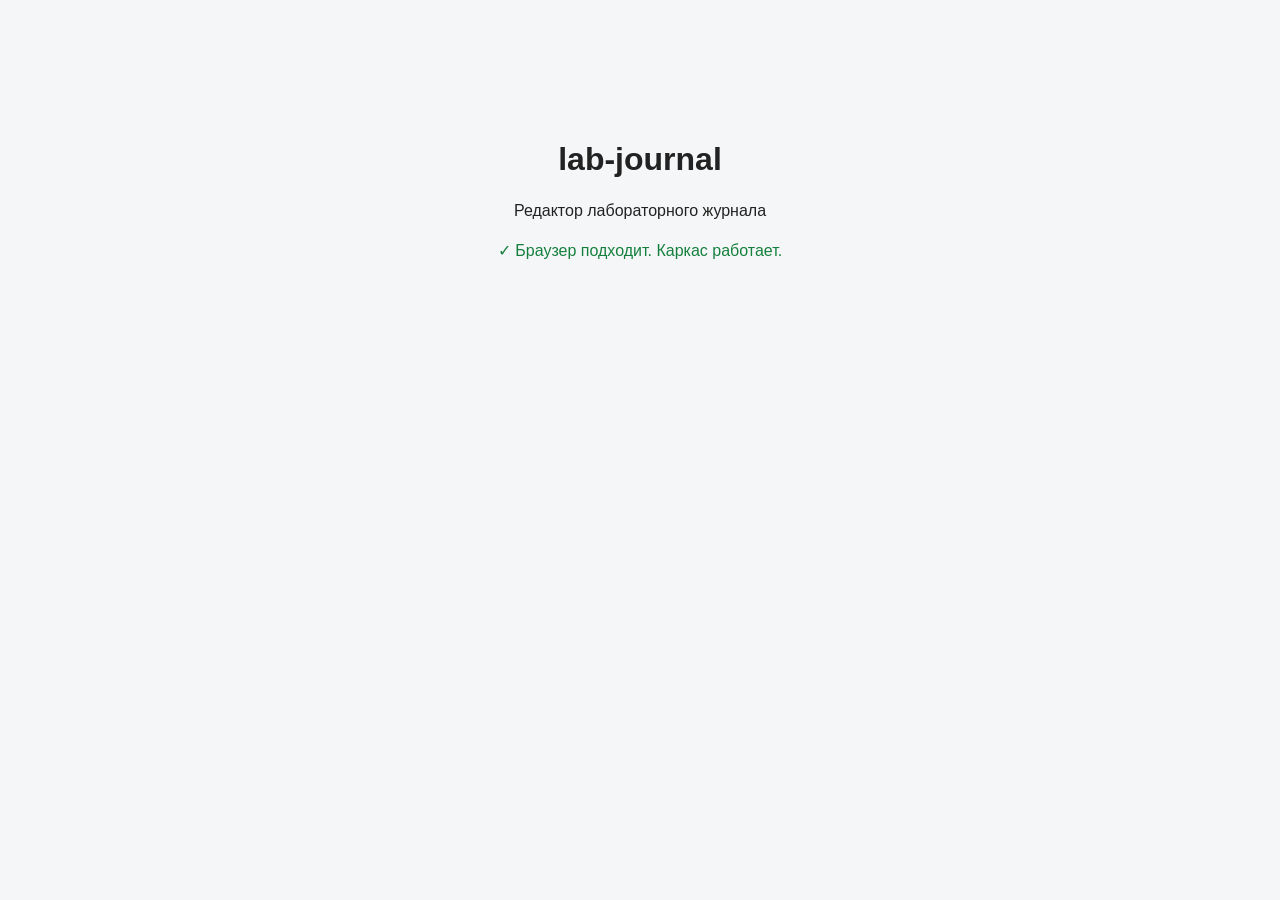
==== index.html @ 5446e58a "Каркас проекта" ====
<!DOCTYPE html>
<html lang="ru">
<head>
<meta charset="UTF-8">
<meta name="viewport" content="width=device-width, initial-scale=1.0">
<title>lab-journal</title>
<link rel="stylesheet" href="src/style.css">
</head>
<body>
<main class="start">
  <h1>lab-journal</h1>
  <p>Редактор лабораторного журнала</p>
  <p id="check"></p>
</main>
<script src="src/app.js"></script>
</body>
</html>
---- src/style.css ----
body{font-family:-apple-system,BlinkMacSystemFont,"Segoe UI",Roboto,sans-serif;margin:0;background:#f5f6f8;color:#222;line-height:1.5}
.start{max-width:640px;margin:15vh auto;padding:0 24px;text-align:center}
.start h1{margin:0 0 8px;font-size:32px}
.ok{color:#15803d}
.bad{color:#b91c1c}
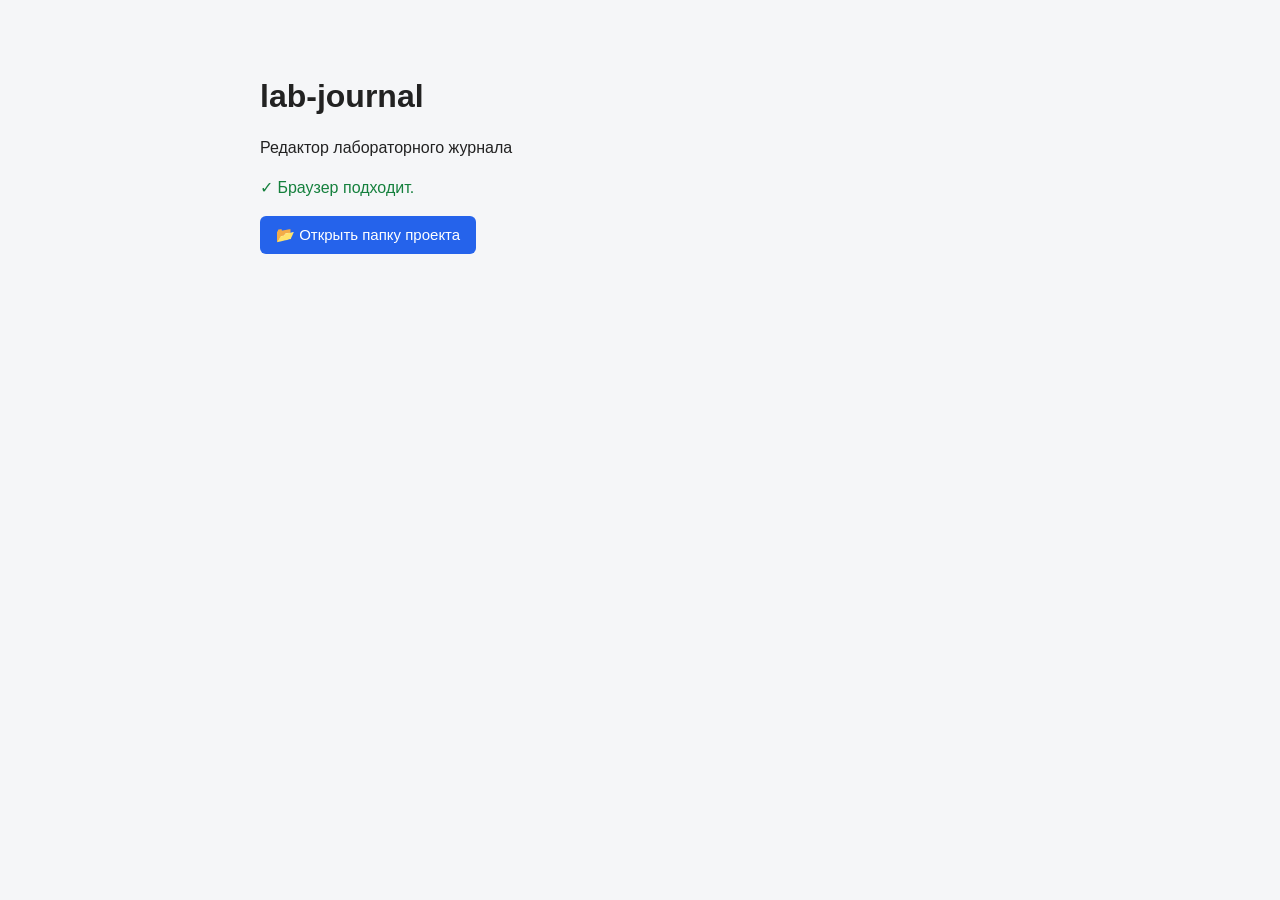
==== commit 4c5a1500: "Формат данных, импорт старого журнала" ====
--- a/index.html
+++ b/index.html
@@ -11,7 +11,21 @@
   <h1>lab-journal</h1>
   <p>Редактор лабораторного журнала</p>
   <p id="check"></p>
+  <button id="open" class="btn">📂 Открыть папку проекта</button>
+
+  <section id="project" hidden>
+    <h2 id="pname"></h2>
+    <p id="pstate"></p>
+    <ol id="plist"></ol>
+    <button id="convert" class="btn" hidden>Преобразовать в новый формат</button>
+    <button id="create" class="btn" hidden>Создать пустой журнал</button>
+    <p id="msg"></p>
+  </section>
 </main>
+<script src="src/format.js"></script>
+<script src="src/view.js"></script>
+<script src="src/legacy.js"></script>
+<script src="src/disk.js"></script>
 <script src="src/app.js"></script>
 </body>
 </html>
--- a/src/style.css
+++ b/src/style.css
@@ -1,5 +1,10 @@
 body{font-family:-apple-system,BlinkMacSystemFont,"Segoe UI",Roboto,sans-serif;margin:0;background:#f5f6f8;color:#222;line-height:1.5}
-.start{max-width:640px;margin:15vh auto;padding:0 24px;text-align:center}
-.start h1{margin:0 0 8px;font-size:32px}
+.start{max-width:760px;margin:8vh auto;padding:0 24px}
+.start h1{margin:0 0 4px;font-size:32px}
+.btn{background:#2563eb;color:#fff;border:0;border-radius:6px;padding:10px 16px;font-size:15px;cursor:pointer;margin-right:8px}
+.btn:hover{background:#1d4ed8}
+.btn:disabled{background:#9ca3af;cursor:not-allowed}
+#project{margin-top:28px;background:#fff;border:1px solid #e2e4e8;border-radius:8px;padding:8px 20px 20px}
+#plist{padding-left:22px;font-size:14px}
 .ok{color:#15803d}
 .bad{color:#b91c1c}
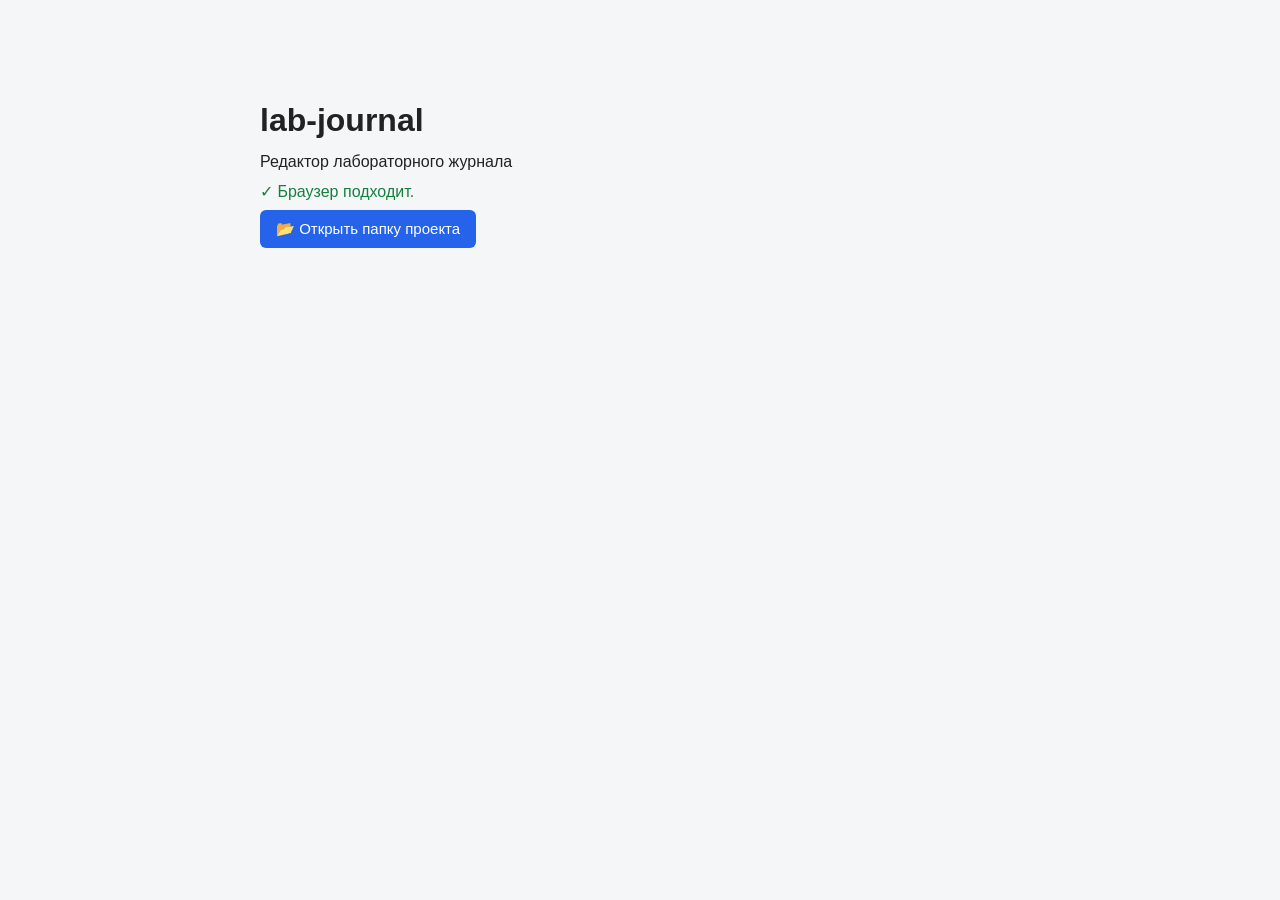
==== commit 4575d6ef: "README, финальная версия" ====
--- a/index.html
+++ b/index.html
@@ -7,7 +7,9 @@
 <link rel="stylesheet" href="src/style.css">
 </head>
 <body>
-<main class="start">
+
+<!-- Стартовый экран -->
+<main class="start" id="start">
   <h1>lab-journal</h1>
   <p>Редактор лабораторного журнала</p>
   <p id="check"></p>
@@ -22,10 +24,41 @@
     <p id="msg"></p>
   </section>
 </main>
+
+<!-- Редактор -->
+<div id="editor" hidden>
+  <div id="bar">
+    <button data-f="toc" title="Оглавление">☰</button>
+    <button id="back">← Проекты</button>
+    <b id="pname2"></b>
+    <span class="sep"></span>
+    <button data-c="bold" title="Жирный"><b>B</b></button>
+    <button data-c="italic" title="Курсив"><i>I</i></button>
+    <button data-c="insertUnorderedList" title="Список">•</button>
+    <button data-c="insertOrderedList" title="Нумерованный список">1.</button>
+    <button data-c="subscript" title="Нижний индекс">x₂</button>
+    <button data-c="superscript" title="Верхний индекс">x²</button>
+    <button data-c="h2" title="Заголовок">H</button>
+    <span class="sep"></span>
+    <button data-f="exp">+ Эксперимент</button>
+    <button data-f="txt">+ Текст</button>
+    <span class="sep"></span>
+    <button data-f="save" title="Ctrl+S">💾</button>
+    <span id="st"></span>
+  </div>
+  <nav id="toc"><div class="tochead"><b>Журнал</b><button id="tocx" title="Закрыть">×</button></div><div id="toclist"></div></nav>
+  <header><h1 id="T" class="ed plain" data-ph="Название журнала"></h1><p id="S" class="subtitle ed plain" data-ph="Подзаголовок"></p></header>
+  <main id="doc"></main>
+</div>
+
+<dialog id="dlg"></dialog>
+<div class="lightbox"><img alt=""></div>
+
 <script src="src/format.js"></script>
 <script src="src/view.js"></script>
 <script src="src/legacy.js"></script>
 <script src="src/disk.js"></script>
+<script src="src/editor.js"></script>
 <script src="src/app.js"></script>
 </body>
 </html>
--- a/src/style.css
+++ b/src/style.css
@@ -1,4 +1,4 @@
-body{font-family:-apple-system,BlinkMacSystemFont,"Segoe UI",Roboto,sans-serif;margin:0;background:#f5f6f8;color:#222;line-height:1.5}
+/* Стартовый экран */
 .start{max-width:760px;margin:8vh auto;padding:0 24px}
 .start h1{margin:0 0 4px;font-size:32px}
 .btn{background:#2563eb;color:#fff;border:0;border-radius:6px;padding:10px 16px;font-size:15px;cursor:pointer;margin-right:8px}
@@ -8,3 +8,88 @@
 #plist{padding-left:22px;font-size:14px}
 .ok{color:#15803d}
 .bad{color:#b91c1c}
+
+/* Редактор (стили самого журнала подключаются из view.js) */
+#bar{position:sticky;top:0;z-index:20;background:#1e293b;color:#fff;padding:8px 12px;display:flex;gap:6px;flex-wrap:wrap;align-items:center;margin:-24px -24px 20px}
+#bar button{background:#334155;color:#fff;border:0;border-radius:5px;padding:6px 10px;cursor:pointer;font-size:14px}
+#bar button:hover{background:#475569}
+#bar .sep{width:1px;height:22px;background:#475569;margin:0 4px}
+#st{font-size:13px;margin-left:6px;color:#cbd5e1}
+#st.ok{color:#86efac}
+#st.bad{color:#fca5a5}
+
+/* оглавление: выезжающая панель */
+#toc{position:fixed;left:0;top:0;bottom:0;width:280px;background:#1e293b;color:#fff;z-index:40;transform:translateX(-100%);transition:transform .2s;padding:14px;overflow:auto;box-shadow:4px 0 16px rgba(0,0,0,.3)}
+#toc.open{transform:none}
+.tochead{display:flex;justify-content:space-between;align-items:center;margin-bottom:10px;font-size:18px}
+.tochead button{background:none;border:0;color:#fff;font-size:24px;cursor:pointer}
+#toclist a{display:block;padding:8px 10px;border-radius:5px;cursor:pointer;font-size:14px}
+#toclist a:hover{background:#334155}
+
+.blk{position:relative;scroll-margin-top:60px}
+
+/* поля ввода: контур снаружи поля, не сливается с текстом */
+.ed{padding:6px 8px;border-radius:6px;min-height:1.4em}
+.ed:focus{outline:2px solid #93c5fd;outline-offset:2px}
+.ed:empty::before{content:attr(data-ph);color:#9ca3af}
+.desc.ed{padding:10px 12px;margin:4px 3px 14px;min-height:5em;background:#fcfcfd;border:1px solid #eceef2}
+.lbl.ed{margin:0 3px}
+#editor header .ed{margin:2px 3px}
+
+/* заголовок эксперимента */
+.lnk{background:none;border:0;padding:0;margin:0;font:inherit;color:inherit;cursor:pointer}
+.lnk:hover{color:#2563eb}
+.who .lnk{color:#2563eb;font-size:13px;margin-left:6px}
+.addcol{border-top:1px dashed #e2e4e8;padding:8px 14px}
+.addcol button{background:none;border:0;color:#2563eb;cursor:pointer;font-size:14px}
+
+/* кнопки блока и колонки */
+.tools{position:absolute;top:8px;right:10px;display:none;gap:4px;z-index:5}
+.blk:hover .tools{display:flex}
+.tools button,.coltools button,.imtools button,.zbtns button{border:1px solid #cbd5e1;background:#fff;border-radius:4px;padding:2px 8px;cursor:pointer;font-size:12px}
+.tools button:hover,.coltools button:hover,.imtools button:hover,.zbtns button:hover{background:#f1f5f9}
+.tools button:disabled{opacity:.35;cursor:default}
+.colhead{display:flex;align-items:center;justify-content:space-between;gap:6px}
+.colhead .lbl{flex:1;margin-bottom:0}
+.coltools{display:none;gap:3px;flex:none}
+.col:hover .coltools{display:flex}
+.col:first-child [data-a=cl],.col:last-child [data-a=cr]{visibility:hidden}
+
+/* область картинок */
+.zone{border:1px dashed #cbd5e1;border-radius:8px;padding:10px;margin:0 3px}
+.zone:focus{outline:2px solid #93c5fd;outline-offset:2px}
+.zhint{text-align:center;color:#9ca3af;font-size:13px;padding:14px 4px}
+.imgs:not(:empty)+.zhint{display:none}
+.zbtns{display:flex;gap:6px;flex-wrap:wrap;justify-content:center;margin-top:6px}
+.zbtns button{padding:5px 10px;font-size:13px}
+.imgs{margin-top:0}
+figure.im{position:relative;margin:0 0 12px}
+.imtools{position:absolute;top:6px;right:6px;display:none;gap:3px}
+figure.im:hover .imtools{display:flex}
+.cap{width:100%;box-sizing:border-box;margin-top:6px;border:1px solid #e2e4e8;border-radius:5px;padding:5px 8px;font-size:13px;text-align:center}
+.cap:focus{outline:2px solid #93c5fd;outline-offset:1px}
+figure.im.missing img{min-height:40px;border:2px solid #fca5a5}
+
+/* диалог даты и участников */
+dialog{border:0;border-radius:12px;padding:22px 24px;width:min(520px,92vw);box-shadow:0 12px 48px rgba(0,0,0,.35)}
+dialog::backdrop{background:rgba(15,23,42,.55)}
+dialog h3{margin:0 0 14px}
+.drow{margin-bottom:14px}
+.drow>label{display:block;font-weight:600;font-size:13px;color:#444;margin-bottom:6px}
+.dhead{display:flex;justify-content:space-between;align-items:center;margin-bottom:6px}
+.dhead label{font-weight:600;font-size:13px;color:#444}
+.dhead button{padding:3px 10px;font-size:13px}
+.dfield{display:flex;gap:6px;align-items:center;flex-wrap:wrap}
+dialog input[type=number]{width:64px}
+dialog input[type=text],dialog input[type=number],dialog select{padding:7px 9px;border:1px solid #cbd5e1;border-radius:6px;font-size:14px}
+dialog button{padding:7px 12px;border:1px solid #cbd5e1;background:#fff;border-radius:6px;cursor:pointer;font-size:14px}
+dialog .btn{background:#2563eb;color:#fff;border:0}
+dialog .btn:disabled{background:#9ca3af;cursor:not-allowed}
+.pp{display:flex;justify-content:space-between;align-items:center;padding:2px 0}
+.pp button{border:0;background:none;color:#9ca3af;padding:2px 8px}
+.pp button:hover{color:#b91c1c}
+.muted{color:#9ca3af;font-size:13px}
+.dadd{display:flex;gap:6px;margin-top:8px}
+.dadd input{flex:1}
+#dh{min-height:1.3em;margin:0 0 10px;color:#b45309;font-size:13px}
+.dact{display:flex;justify-content:flex-end;gap:8px}
